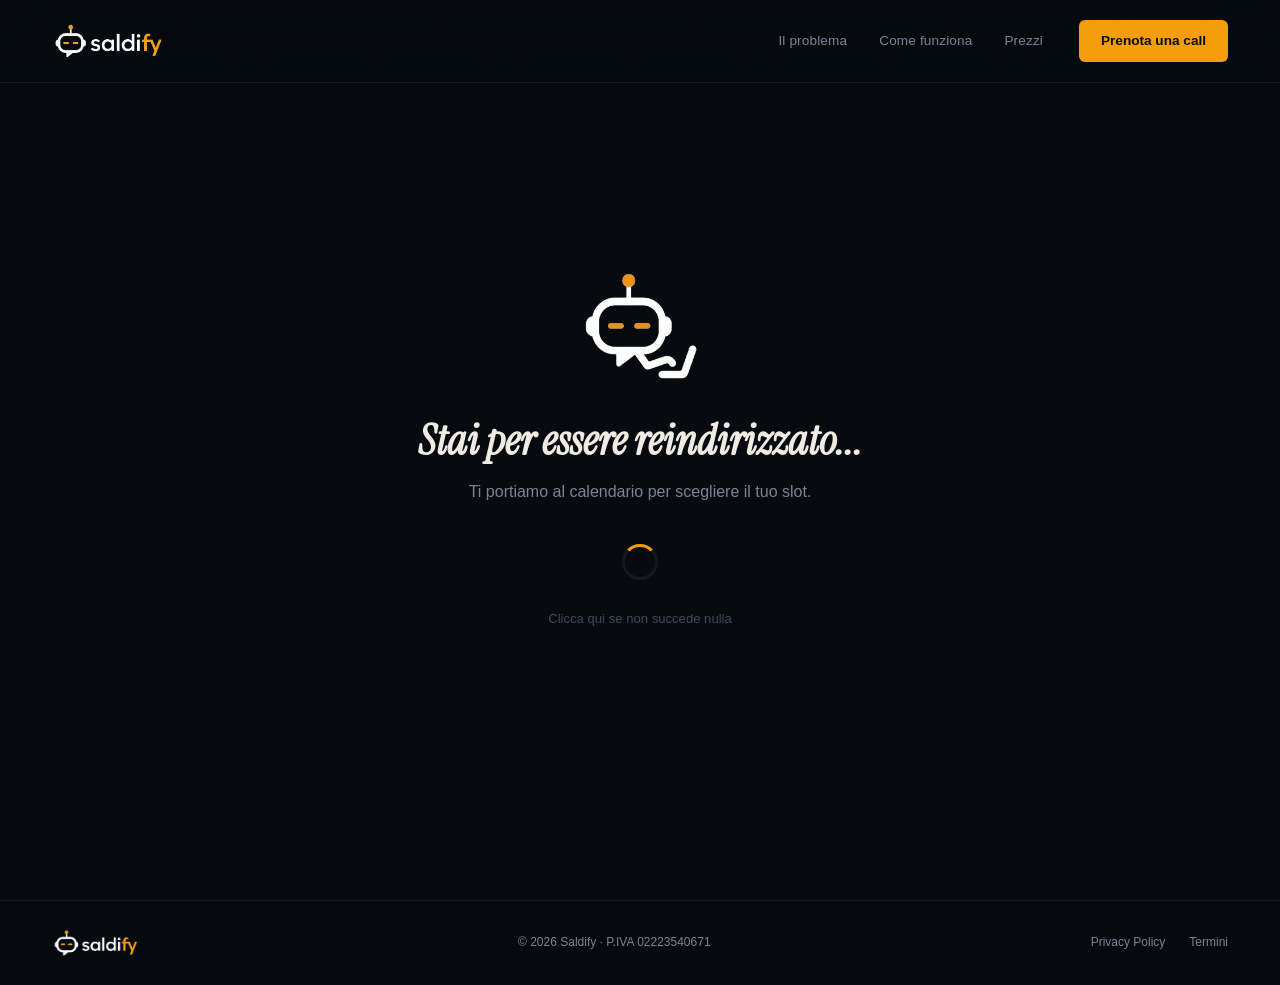
==== prenota.html @ 60c10783 "Add prenota.html redirect page and update all CTA links to /prenota" ====
<!DOCTYPE html>
<html lang="it">
<head>
  <meta charset="UTF-8">
  <!-- Google Tag Manager -->
  <script>(function(w,d,s,l,i){w[l]=w[l]||[];w[l].push({'gtm.start': new Date().getTime(),event:'gtm.js'});var f=d.getElementsByTagName(s)[0], j=d.createElement(s),dl=l!='dataLayer'?'&l='+l:'';j.async=true;j.src= 'https://www.googletagmanager.com/gtm.js?id='+i+dl;f.parentNode.insertBefore(j,f); })(window,document,'script','dataLayer','GTM-MG8FZCW9');</script>
  <!-- End Google Tag Manager -->
  <meta name="viewport" content="width=device-width, initial-scale=1.0">
  <title>Prenota — Saldify</title>

  <!-- Favicon -->
  <link rel="icon" type="image/jpeg" href="/favicon.jpeg">

  <!-- Google Fonts: Instrument Serif -->
  <link rel="preconnect" href="https://fonts.googleapis.com">
  <link rel="preconnect" href="https://fonts.gstatic.com" crossorigin>
  <link href="https://fonts.googleapis.com/css2?family=Instrument+Serif:ital@0;1&display=swap" rel="stylesheet">

  <!-- Fontshare: Cabinet Grotesk -->
  <link href="https://api.fontshare.com/v2/css?f[]=cabinet-grotesk@400,500,700,800&display=swap" rel="stylesheet">

  <link rel="stylesheet" href="style.css">

  <style>
    .redirect-page {
      min-height: 100vh;
      display: flex;
      flex-direction: column;
      align-items: center;
      justify-content: center;
      text-align: center;
      padding: 40px 20px;
    }

    .redirect-robot {
      width: 120px;
      animation: float 3s ease-in-out infinite;
      margin-bottom: 36px;
    }

    @keyframes float {
      0%, 100% { transform: translateY(0); }
      50% { transform: translateY(-12px); }
    }

    .redirect-title {
      font-family: var(--font-serif);
      font-size: clamp(1.8rem, 4vw, 2.6rem);
      color: var(--text);
      margin-bottom: 14px;
      font-style: italic;
    }

    .redirect-sub {
      font-family: var(--font-sans);
      font-size: 1rem;
      color: var(--muted);
      margin-bottom: 40px;
    }

    .redirect-spinner {
      width: 36px;
      height: 36px;
      border: 3px solid var(--border);
      border-top-color: var(--amber);
      border-radius: 50%;
      animation: spin 0.8s linear infinite;
      margin-bottom: 28px;
    }

    @keyframes spin {
      to { transform: rotate(360deg); }
    }

    .redirect-fallback {
      font-family: var(--font-sans);
      font-size: 0.82rem;
      color: var(--subtle);
      transition: color 0.2s ease;
    }

    .redirect-fallback:hover {
      color: var(--amber);
    }
  </style>
</head>
<body>
  <!-- Google Tag Manager (noscript) -->
  <noscript><iframe src="https://www.googletagmanager.com/ns.html?id=GTM-MG8FZCW9" height="0" width="0" style="display:none;visibility:hidden"></iframe></noscript>
  <!-- End Google Tag Manager (noscript) -->

  <!-- ======== NAVBAR ======== -->
  <nav class="navbar" id="navbar">
    <a href="/" class="nav-logo"><img src="logo.png" alt="Saldify" height="36" width="auto"></a>
    <div class="nav-right">
      <div class="nav-links">
        <a href="/#problema">Il problema</a>
        <a href="/#come-funziona">Come funziona</a>
        <a href="/#prezzi">Prezzi</a>
      </div>
      <a href="/prenota" class="abtn">Prenota una call</a>
    </div>
  </nav>

  <!-- ======== REDIRECT CONTENT ======== -->
  <div class="redirect-page">
    <img src="robot-working.png" alt="Saldify Robot" class="redirect-robot">
    <h1 class="redirect-title">Stai per essere reindirizzato...</h1>
    <p class="redirect-sub">Ti portiamo al calendario per scegliere il tuo slot.</p>
    <div class="redirect-spinner"></div>
    <a href="https://calendar.app.google/Rqw3FUAp31Med1ZE8" class="redirect-fallback">Clicca qui se non succede nulla</a>
  </div>

  <!-- ======== FOOTER ======== -->
  <footer class="footer">
    <a href="/" class="footer-logo"><img src="logo.png" alt="Saldify" height="28" width="auto"></a>
    <span class="footer-copy">© 2026 Saldify · P.IVA 02223540671</span>
    <div class="footer-links">
      <a href="#">Privacy Policy</a>
      <a href="#">Termini</a>
    </div>
  </footer>

  <script>
    setTimeout(function() {
      window.location.href = 'https://calendar.app.google/Rqw3FUAp31Med1ZE8';
    }, 1500);
  </script>

</body>
</html>
---- style.css ----
/* ============================================
   DESIGN SYSTEM — Saldify
   ============================================ */

:root {
  /* Backgrounds */
  --bg:        #060A0F;
  --s1:        #0D1117;
  --s2:        #131B26;
  --s3:        #1A2333;

  /* Accent — Amber */
  --amber:     #F59E0B;
  --amber-2:   #D97706;
  --amber-dim: rgba(245, 158, 11, 0.12);
  --amber-xs:  rgba(245, 158, 11, 0.06);

  /* Typography */
  --text:      #F0EBE3;
  --muted:     #7A8494;
  --subtle:    #3D4A5C;

  /* Borders */
  --border:    rgba(255, 255, 255, 0.06);
  --border-a:  rgba(245, 158, 11, 0.2);

  /* Font Families */
  --font-serif:    'Instrument Serif', serif;
  --font-sans:     'Cabinet Grotesk', sans-serif;
}

/* ============================================
   CSS RESET
   ============================================ */

*, *::before, *::after {
  margin: 0;
  padding: 0;
  box-sizing: border-box;
}

html {
  scroll-behavior: smooth;
  -webkit-text-size-adjust: 100%;
  -moz-text-size-adjust: 100%;
  text-size-adjust: 100%;
}

body {
  min-height: 100vh;
  line-height: 1.6;
  -webkit-font-smoothing: antialiased;
  -moz-osx-font-smoothing: grayscale;
  text-rendering: optimizeLegibility;
  font-family: var(--font-sans);
  font-weight: 400;
  color: var(--text);
  background-color: var(--bg);
  overflow-x: hidden;
  position: relative;
}

img, picture, video, canvas, svg {
  display: block;
  max-width: 100%;
}

input, button, textarea, select {
  font: inherit;
  color: inherit;
}

a {
  color: inherit;
  text-decoration: none;
}

ul, ol {
  list-style: none;
}

h1, h2, h3, h4, h5, h6 {
  overflow-wrap: break-word;
  line-height: 1.1;
}

p {
  overflow-wrap: break-word;
}

table {
  border-collapse: collapse;
  border-spacing: 0;
}

/* ============================================
   GRAIN OVERLAY
   ============================================ */

body::before {
  content: '';
  position: fixed;
  inset: 0;
  z-index: 9999;
  pointer-events: none;
  opacity: 0.018;
  background-image: url("data:image/svg+xml,%3Csvg viewBox='0 0 256 256' xmlns='http://www.w3.org/2000/svg'%3E%3Cfilter id='noise'%3E%3CfeTurbulence type='fractalNoise' baseFrequency='0.85' numOctaves='4' stitchTiles='stitch'/%3E%3C/filter%3E%3Crect width='100%25' height='100%25' filter='url(%23noise)'/%3E%3C/svg%3E");
  background-repeat: repeat;
  background-size: 256px 256px;
}

/* ============================================
   NAVBAR
   ============================================ */

.navbar {
  position: fixed;
  top: 0;
  left: 0;
  right: 0;
  z-index: 1000;
  display: flex;
  align-items: center;
  justify-content: space-between;
  padding: 20px 52px;
  background: rgba(6, 10, 15, 0.7);
  -webkit-backdrop-filter: blur(24px);
  backdrop-filter: blur(24px);
  border-bottom: 1px solid var(--border);
}

.nav-logo {
  font-family: var(--font-serif);
  font-size: 1.6rem;
  font-weight: 400;
  color: var(--text);
  line-height: 1;
  cursor: pointer;
}

.nav-logo .ify {
  font-style: italic;
  color: var(--amber);
}

.nav-right {
  display: flex;
  align-items: center;
  gap: 36px;
}

.nav-links {
  display: flex;
  align-items: center;
  gap: 32px;
}

.nav-links a {
  font-family: var(--font-sans);
  font-size: 0.85rem;
  font-weight: 500;
  color: var(--muted);
  transition: color 0.25s ease;
  letter-spacing: 0.01em;
}

.nav-links a:hover {
  color: var(--text);
}

/* ============================================
   BUTTONS — .abtn (Amber) & .gbtn (Ghost)
   ============================================ */

.abtn,
.gbtn {
  display: inline-flex;
  align-items: center;
  justify-content: center;
  gap: 8px;
  font-family: var(--font-sans);
  font-size: 0.85rem;
  font-weight: 800;
  padding: 10px 22px;
  border-radius: 6px;
  border: none;
  cursor: pointer;
  transition: all 0.25s ease;
  white-space: nowrap;
  position: relative;
  overflow: hidden;
}

/* — Amber button — */
.abtn {
  background: var(--amber);
  color: #060A0F;
}

.abtn::after {
  content: '';
  position: absolute;
  top: 0;
  left: -100%;
  width: 100%;
  height: 100%;
  background: linear-gradient(
    90deg,
    transparent 0%,
    rgba(255, 255, 255, 0.25) 50%,
    transparent 100%
  );
  animation: shimmer 2.8s ease-in-out infinite;
}

@keyframes shimmer {
  0%   { left: -100%; }
  100% { left: 100%; }
}

.abtn:hover {
  box-shadow: 0 0 20px rgba(245, 158, 11, 0.35), 0 0 60px rgba(245, 158, 11, 0.12);
  transform: translateY(-1px);
}

.abtn:active {
  transform: translateY(0);
}

/* — Ghost button — */
.gbtn {
  background: transparent;
  color: var(--muted);
  border: 1px solid var(--border);
  font-weight: 500;
}

.gbtn:hover {
  border-color: var(--subtle);
  color: var(--text);
}

.gbtn:active {
  transform: translateY(0);
}

/* — Large variant (hero size) — */
.abtn.lg,
.gbtn.lg {
  font-size: 0.95rem;
  padding: 14px 32px;
  border-radius: 8px;
}

/* ============================================
   HERO SECTION
   ============================================ */

.hero {
  position: relative;
  min-height: 100vh;
  display: flex;
  flex-direction: column;
  align-items: center;
  justify-content: center;
  padding: 130px 52px 90px;
  text-align: center;
  overflow: hidden;
}

/* — Ambient orbs — */
.hero-orb {
  position: absolute;
  border-radius: 50%;
  filter: blur(100px);
  pointer-events: none;
  z-index: 0;
}

.hero-orb--1 {
  width: 600px;
  height: 600px;
  top: -15%;
  left: -10%;
  background: radial-gradient(circle, rgba(245, 158, 11, 0.10) 0%, transparent 70%);
  animation: drift1 12s ease-in-out infinite;
}

.hero-orb--2 {
  width: 500px;
  height: 500px;
  bottom: -10%;
  right: -8%;
  background: radial-gradient(circle, rgba(245, 158, 11, 0.07) 0%, transparent 70%);
  animation: drift2 12s ease-in-out infinite;
}

@keyframes drift1 {
  0%, 100% { transform: translate(0, 0); }
  50%      { transform: translate(40px, 30px); }
}

@keyframes drift2 {
  0%, 100% { transform: translate(0, 0); }
  50%      { transform: translate(-35px, -25px); }
}

/* — Grid background — */
.hero-grid {
  position: absolute;
  inset: 0;
  z-index: 0;
  pointer-events: none;
  background-image:
    linear-gradient(rgba(245, 158, 11, 0.04) 1px, transparent 1px),
    linear-gradient(90deg, rgba(245, 158, 11, 0.04) 1px, transparent 1px);
  background-size: 72px 72px;
  -webkit-mask-image: radial-gradient(ellipse 60% 50% at 50% 40%, black 20%, transparent 100%);
  mask-image: radial-gradient(ellipse 60% 50% at 50% 40%, black 20%, transparent 100%);
}

/* — Particles container — */
.hero-particles {
  position: absolute;
  inset: 0;
  z-index: 0;
  pointer-events: none;
  overflow: hidden;
}

.hero-particle {
  position: absolute;
  width: 3px;
  height: 3px;
  border-radius: 50%;
  background: var(--amber);
  opacity: 0;
  animation: twinkle var(--dur) ease-in-out var(--delay) infinite;
}

@keyframes twinkle {
  0%, 100% { opacity: 0; }
  50%      { opacity: 0.35; }
}

/* — Hero content — */
.hero-content {
  position: relative;
  z-index: 1;
  display: flex;
  flex-direction: column;
  align-items: center;
  gap: 0;
}

/* Badge */
.hero-badge {
  display: inline-flex;
  align-items: center;
  gap: 10px;
  padding: 8px 20px 8px 14px;
  border-radius: 100px;
  border: 1px solid var(--border-a);
  background: var(--amber-xs);
  font-size: 0.78rem;
  font-weight: 500;
  color: var(--amber);
  letter-spacing: 0.02em;
  margin-bottom: 36px;
  animation: fadeUp 0.7s ease both;
  animation-delay: 0s;
}

.hero-badge-dot {
  width: 7px;
  height: 7px;
  border-radius: 50%;
  background: var(--amber);
  animation: pulse 2s ease-in-out infinite;
  flex-shrink: 0;
}

@keyframes pulse {
  0%, 100% { opacity: 1; box-shadow: 0 0 0 0 rgba(245, 158, 11, 0.4); }
  50%      { opacity: 0.6; box-shadow: 0 0 0 6px rgba(245, 158, 11, 0); }
}

/* H1 */
.hero h1 {
  font-family: var(--font-serif);
  font-size: clamp(3rem, 6.5vw, 5.8rem);
  font-weight: 400;
  line-height: 1.05;
  color: var(--text);
  margin-bottom: 28px;
  animation: fadeUp 0.7s ease both;
  animation-delay: 0.1s;
}

.hero h1 .accent {
  font-style: italic;
  color: var(--amber);
}

/* Subtitle */
.hero-sub {
  font-size: clamp(1rem, 1.8vw, 1.2rem);
  color: var(--muted);
  max-width: 540px;
  line-height: 1.7;
  margin-bottom: 44px;
  animation: fadeUp 0.7s ease both;
  animation-delay: 0.2s;
}

/* CTA group */
.hero-cta {
  display: flex;
  align-items: center;
  gap: 16px;
  margin-bottom: 28px;
  animation: fadeUp 0.7s ease both;
  animation-delay: 0.3s;
}

/* Micro-copy */
.hero-micro {
  font-size: 0.78rem;
  color: var(--subtle);
  letter-spacing: 0.02em;
  animation: fadeUp 0.7s ease both;
  animation-delay: 0.4s;
}

.hero-micro .amber {
  color: var(--amber);
}

/* — fadeUp keyframe — */
@keyframes fadeUp {
  from {
    opacity: 0;
    transform: translateY(18px);
  }
  to {
    opacity: 1;
    transform: translateY(0);
  }
}

/* ============================================
   SCROLL REVEAL (.rv)
   ============================================ */

.rv {
  opacity: 0;
  transform: translateY(22px);
  transition: opacity 0.65s ease, transform 0.65s ease;
}

.rv.in {
  opacity: 1;
  transform: translateY(0);
}

/* ============================================
   PROOF BAR
   ============================================ */

.proof-bar {
  position: relative;
  z-index: 1;
  display: flex;
  align-items: center;
  justify-content: center;
  gap: 0;
  padding: 48px 52px 56px;
  border-top: 1px solid var(--border);
  max-width: 1120px;
  margin: 0 auto;
  animation: fadeUp 0.7s ease both;
  animation-delay: 0.4s;
}

.proof-stat {
  flex: 1;
  display: flex;
  flex-direction: column;
  align-items: center;
  text-align: center;
  padding: 0 24px;
  border-right: 1px solid var(--border);
}

.proof-stat:last-child {
  border-right: none;
}

.proof-stat .num {
  font-family: var(--font-serif);
  font-style: italic;
  font-size: 2rem;
  color: var(--amber);
  line-height: 1.2;
  margin-bottom: 6px;
}

.proof-stat .label {
  font-family: var(--font-sans);
  font-size: 0.73rem;
  color: var(--muted);
  letter-spacing: 0.01em;
  line-height: 1.5;
}

/* ============================================
   PROBLEM SECTION
   ============================================ */

.section {
  padding: 104px 52px;
}

.section-inner {
  max-width: 1120px;
  margin: 0 auto;
}

.section-tag {
  font-family: var(--font-sans);
  font-size: 0.73rem;
  font-weight: 700;
  text-transform: uppercase;
  letter-spacing: 3px;
  color: var(--amber);
  margin-bottom: 20px;
}

.section-h2 {
  font-family: var(--font-serif);
  font-size: clamp(2rem, 4vw, 3.2rem);
  font-weight: 400;
  color: var(--text);
  line-height: 1.12;
  margin-bottom: 48px;
  max-width: 680px;
}

.section-h2 .accent {
  font-style: italic;
  color: var(--amber);
}

/* Callout box */
.callout {
  display: flex;
  align-items: center;
  gap: 32px;
  background: var(--s2);
  border: 1px solid var(--border-a);
  border-radius: 14px;
  padding: 28px 32px;
  margin-bottom: 48px;
}

.callout-num {
  font-family: var(--font-serif);
  font-size: 4rem;
  font-style: italic;
  color: var(--amber);
  line-height: 1;
  flex-shrink: 0;
}

.callout-num sup {
  font-size: 1.6rem;
  vertical-align: super;
  font-style: normal;
  opacity: 0.8;
}

.callout-text {
  font-size: 0.95rem;
  color: var(--muted);
  line-height: 1.7;
}

.callout-text strong {
  color: var(--text);
  font-weight: 700;
}

/* Problem cards grid */
.problem-grid {
  display: grid;
  grid-template-columns: repeat(2, 1fr);
  gap: 20px;
}

.problem-card {
  background: var(--s1);
  border: 1px solid var(--border);
  border-radius: 14px;
  padding: 28px 28px 24px;
  transition: all 0.3s ease;
}

.problem-card:hover {
  border-color: var(--border-a);
  transform: translateY(-2px);
}

.problem-card .emoji {
  font-size: 1.6rem;
  margin-bottom: 14px;
}

.problem-card .card-title {
  font-family: var(--font-sans);
  font-size: 1rem;
  font-weight: 700;
  color: var(--text);
  margin-bottom: 8px;
}

.problem-card .card-text {
  font-size: 0.85rem;
  color: var(--muted);
  line-height: 1.65;
}

/* ============================================
   COME FUNZIONA — Bento Grid
   ============================================ */

.bento-grid {
  display: grid;
  grid-template-columns: 1fr 1fr;
  gap: 12px;
}

.bento-card {
  background: var(--s1);
  border: 1px solid var(--border);
  border-radius: 16px;
  padding: 30px;
  transition: all 0.3s ease;
}

.bento-card:hover {
  border-color: var(--border-a);
}

.bento-card.wide {
  grid-column: span 2;
}

.bento-card .emoji {
  font-size: 1.6rem;
  margin-bottom: 16px;
}

.bento-card .card-title {
  font-family: var(--font-sans);
  font-size: 1rem;
  font-weight: 700;
  color: var(--text);
  margin-bottom: 10px;
}

.bento-card .card-text {
  font-size: 0.88rem;
  color: var(--muted);
  line-height: 1.7;
}

/* Zero-login badge */
.zero-login-badge {
  display: inline-flex;
  align-items: center;
  gap: 8px;
  margin-top: 18px;
  padding: 8px 18px;
  border-radius: 100px;
  border: 1px solid var(--border-a);
  background: var(--amber-xs);
  font-size: 0.75rem;
  font-weight: 500;
  color: var(--amber);
  letter-spacing: 0.02em;
}

/* Privacy badge (GDPR) */
.privacy-badge {
  display: inline-flex;
  align-items: center;
  gap: 6px;
  margin-top: 16px;
  padding: 6px 12px;
  border-radius: 6px;
  background: rgba(16, 185, 129, 0.08);
  border: 1px solid rgba(16, 185, 129, 0.2);
  color: #10B981;
  font-size: 0.72rem;
  font-weight: 500;
  letter-spacing: 0.01em;
}

.privacy-badge svg {
  flex-shrink: 0;
}

/* Dunning steps */
.dunning-steps {
  display: grid;
  grid-template-columns: repeat(4, 1fr);
  gap: 20px;
  margin-top: 20px;
}

.dunning-step {
  display: flex;
  flex-direction: column;
  gap: 8px;
}

.dunning-dot {
  width: 10px;
  height: 10px;
  border-radius: 50%;
  flex-shrink: 0;
}

.dunning-dot.green  { background: #10B981; box-shadow: 0 0 8px rgba(16, 185, 129, 0.3); }
.dunning-dot.yellow { background: #F59E0B; box-shadow: 0 0 8px rgba(245, 158, 11, 0.3); }
.dunning-dot.orange { background: #F97316; box-shadow: 0 0 8px rgba(249, 115, 22, 0.3); }
.dunning-dot.red    { background: #EF4444; box-shadow: 0 0 8px rgba(239, 68, 68, 0.3); }

.dunning-step .step-title {
  font-family: var(--font-sans);
  font-size: 0.88rem;
  font-weight: 700;
  color: var(--text);
  line-height: 1.3;
}

.dunning-step .step-text {
  font-size: 0.8rem;
  color: var(--muted);
  line-height: 1.6;
}

/* Dunning list — vertical layout */
.dunning-list {
  display: flex;
  flex-direction: column;
  gap: 0;
  margin-top: 20px;
}

.dunning-row {
  display: flex;
  align-items: flex-start;
  gap: 16px;
  padding: 20px 0;
  border-bottom: 1px solid var(--border);
}

.dunning-row:last-child {
  border-bottom: none;
  padding-bottom: 0;
}

.dunning-row:first-child {
  padding-top: 0;
}

.dunning-row .dunning-dot {
  margin-top: 5px;
}

.dunning-row-content {
  flex: 1;
}

.dunning-row-content .step-title {
  font-family: var(--font-sans);
  font-size: 0.88rem;
  font-weight: 700;
  color: var(--text);
  line-height: 1.3;
  margin-bottom: 4px;
}

.dunning-row-content .step-text {
  font-size: 0.82rem;
  color: var(--muted);
  line-height: 1.6;
}

/* ============================================
   EMAIL MOCKUP SECTION
   ============================================ */

.mockup-section {
  padding: 80px 52px;
}

.mockup-inner {
  max-width: 1120px;
  margin: 0 auto;
}

.email-box {
  background: var(--s2);
  border: 1px solid var(--border);
  border-radius: 18px;
  overflow: hidden;
  box-shadow:
    0 48px 96px rgba(0, 0, 0, 0.6),
    0 0 0 1px rgba(245, 158, 11, 0.08);
  margin-top: 48px;
}

/* Chrome bar */
.email-chrome {
  display: flex;
  align-items: center;
  gap: 8px;
  padding: 14px 20px;
  background: var(--s3);
  border-bottom: 1px solid var(--border);
}

.chrome-dot {
  width: 12px;
  height: 12px;
  border-radius: 50%;
}

.chrome-dot.red    { background: #FF5F57; }
.chrome-dot.yellow { background: #FEBC2E; }
.chrome-dot.green  { background: #28C840; }

.chrome-label {
  margin-left: 12px;
  font-size: 0.73rem;
  color: var(--subtle);
  letter-spacing: 0.02em;
}

/* Email body */
.email-body {
  padding: 32px 36px 28px;
}

.email-meta {
  margin-bottom: 24px;
}

.email-meta p {
  font-size: 0.78rem;
  color: var(--muted);
  line-height: 1.8;
}

.email-meta span {
  color: var(--subtle);
  font-weight: 500;
}

.email-meta .subject {
  color: var(--text);
  font-weight: 700;
}

/* Email content */
.email-content {
  border-left: 2px solid var(--amber);
  padding-left: 16px;
  margin-bottom: 28px;
}

.email-content p {
  font-size: 0.88rem;
  color: var(--muted);
  line-height: 1.8;
  margin-bottom: 14px;
}

.email-content p:last-child {
  margin-bottom: 0;
}

.email-content strong {
  color: var(--text);
  font-weight: 700;
}

.email-content .greeting {
  color: var(--text);
}

/* AI Chip */
.ai-chip {
  display: inline-flex;
  align-items: center;
  gap: 8px;
  padding: 8px 18px;
  border-radius: 100px;
  border: 1px solid var(--border-a);
  background: var(--amber-xs);
  font-size: 0.68rem;
  font-weight: 700;
  color: var(--amber);
  letter-spacing: 0.08em;
  text-transform: uppercase;
}

/* ============================================
   PRICING SECTION
   ============================================ */

.pricing-section {
  background: var(--s1);
  padding: 104px 52px;
}

.pricing-inner {
  max-width: 1100px;
  margin: 0 auto;
}

/* Comparison table */
.compare-table {
  width: 100%;
  border-radius: 12px;
  overflow: hidden;
  border: 1px solid var(--border);
  margin-bottom: 56px;
  border-collapse: separate;
  border-spacing: 0;
}

.compare-table thead th {
  background: var(--s2);
  padding: 18px 20px;
  font-family: var(--font-sans);
  font-size: 0.82rem;
  font-weight: 700;
  color: var(--muted);
  text-align: left;
  border-bottom: 1px solid var(--border);
}

.compare-table thead th:first-child {
  color: var(--subtle);
  font-weight: 500;
}

.compare-table thead th.amber-col {
  color: var(--amber);
}

.compare-table tbody td {
  padding: 14px 20px;
  font-size: 0.82rem;
  color: var(--muted);
  border-bottom: 1px solid var(--border);
  vertical-align: middle;
}

.compare-table tbody tr:last-child td {
  border-bottom: none;
}

.compare-table tbody td:first-child {
  font-weight: 500;
  color: var(--text);
}

.compare-table .neg {
  color: #EF4444;
}

.compare-table .pos {
  color: var(--amber);
  font-weight: 700;
}

/* Billing toggle */
.billing-toggle {
  display: flex;
  align-items: center;
  justify-content: center;
  gap: 14px;
  margin-bottom: 36px;
}

.billing-label {
  font-family: var(--font-sans);
  font-size: 0.88rem;
  font-weight: 500;
  color: var(--subtle);
  transition: color 0.25s ease;
  cursor: pointer;
}

.billing-label.active {
  color: var(--text);
  font-weight: 700;
}

.toggle-switch {
  position: relative;
  display: inline-block;
  width: 44px;
  height: 24px;
  cursor: pointer;
}

.toggle-switch input {
  opacity: 0;
  width: 0;
  height: 0;
}

.toggle-slider {
  position: absolute;
  top: 0; left: 0; right: 0; bottom: 0;
  background: var(--s3);
  border: 1px solid var(--border);
  border-radius: 24px;
  transition: all 0.3s ease;
}

.toggle-slider::before {
  content: '';
  position: absolute;
  height: 18px;
  width: 18px;
  left: 2px;
  bottom: 2px;
  background: var(--muted);
  border-radius: 50%;
  transition: all 0.3s ease;
}

.toggle-switch input:checked + .toggle-slider {
  background: var(--amber);
  border-color: var(--amber);
}

.toggle-switch input:checked + .toggle-slider::before {
  transform: translateX(20px);
  background: #060A0F;
}

.billing-save {
  font-family: var(--font-sans);
  font-size: 0.72rem;
  font-weight: 800;
  color: #060A0F;
  background: var(--amber);
  padding: 3px 8px;
  border-radius: 100px;
  letter-spacing: 0.02em;
}

.price-value {
  transition: all 0.25s ease;
}

/* Pricing cards grid */
.pricing-grid {
  display: grid;
  grid-template-columns: 1fr 1.06fr 1fr;
  gap: 12px;
  margin-bottom: 40px;
}

.price-card {
  background: var(--s2);
  border: 1px solid var(--border);
  border-radius: 14px;
  padding: 32px 28px 28px;
  display: flex;
  flex-direction: column;
  position: relative;
}

/* Featured card — border beam */
@property --a {
  syntax: '<angle>';
  initial-value: 0deg;
  inherits: false;
}

.price-card.feat {
  border-radius: 18px;
  border: none;
  padding: 0;
  background: none;
  overflow: visible;
}

.price-card.feat .card-glow {
  position: absolute;
  inset: -1px;
  border-radius: 18px;
  background: conic-gradient(from var(--a), transparent 0%, var(--amber) 10%, transparent 20%);
  animation: beam-spin 4s linear infinite;
  z-index: 0;
}

@keyframes beam-spin {
  to { --a: 360deg; }
}

.price-card.feat .card-inner {
  position: relative;
  z-index: 1;
  background: var(--s2);
  border-radius: 17px;
  padding: 32px 28px 28px;
  display: flex;
  flex-direction: column;
  height: 100%;
}

/* Badge "più scelto" */
.price-badge {
  position: absolute;
  top: -12px;
  left: 50%;
  transform: translateX(-50%);
  z-index: 2;
  background: var(--amber);
  color: #060A0F;
  font-family: var(--font-sans);
  font-size: 0.65rem;
  font-weight: 800;
  letter-spacing: 0.1em;
  text-transform: uppercase;
  padding: 5px 16px;
  border-radius: 100px;
  white-space: nowrap;
}

.price-card .plan-name {
  font-family: var(--font-sans);
  font-size: 0.78rem;
  font-weight: 700;
  text-transform: uppercase;
  letter-spacing: 0.08em;
  color: var(--muted);
  margin-bottom: 12px;
}

.price-card .plan-price {
  font-family: var(--font-serif);
  font-size: 2.8rem;
  font-style: italic;
  color: var(--text);
  line-height: 1;
  margin-bottom: 4px;
}

.price-card .plan-price span {
  font-family: var(--font-sans);
  font-size: 0.85rem;
  font-style: normal;
  color: var(--muted);
  font-weight: 400;
}

.price-card .plan-price .price-value {
  font-family: var(--font-serif);
  font-size: 2.8rem;
  font-style: italic;
  color: var(--text);
  font-weight: 400;
}

.price-card .plan-setup {
  font-size: 0.73rem;
  color: var(--subtle);
  margin-bottom: 24px;
}

/* Features list */
.price-features {
  flex: 1;
  display: flex;
  flex-direction: column;
  gap: 10px;
  margin-bottom: 24px;
}

.price-features li {
  display: flex;
  align-items: flex-start;
  gap: 10px;
  font-size: 0.82rem;
  color: var(--muted);
  line-height: 1.5;
}

.price-features .check {
  color: var(--amber);
  font-weight: 700;
  flex-shrink: 0;
  width: 16px;
}

.price-features .cross {
  color: var(--subtle);
  font-weight: 700;
  flex-shrink: 0;
  width: 16px;
}

.price-card .plan-cta {
  margin-top: auto;
}

/* Guarantee box */
.guarantee-box {
  display: flex;
  align-items: center;
  gap: 16px;
  padding: 20px 28px;
  border: 1px solid var(--border-a);
  border-radius: 12px;
  background: var(--amber-xs);
  margin-bottom: 20px;
}

.guarantee-box .guarantee-icon {
  font-size: 1.6rem;
  flex-shrink: 0;
}

.guarantee-box .guarantee-text {
  font-size: 0.85rem;
  color: var(--muted);
  line-height: 1.6;
}

.guarantee-box .guarantee-text strong {
  color: var(--amber);
  font-weight: 700;
}

/* Urgency note */
.urgency-note {
  text-align: center;
  font-size: 0.85rem;
  color: var(--amber);
  font-weight: 500;
  letter-spacing: 0.01em;
}

/* Promo badge (Pro card) */
.promo-badge {
  display: block;
  width: fit-content;
  margin: 12px auto 0 auto;
  text-align: center;
  padding: 10px 20px;
  border-radius: 6px;
  background: rgba(245, 158, 11, 0.15);
  border: 1px solid var(--border-a);
  color: var(--amber);
  font-size: 0.82rem;
  font-weight: 700;
  letter-spacing: 0.01em;
  line-height: 1.3;
}

/* Pricing urgency banner */
.pricing-urgency {
  display: flex;
  align-items: center;
  justify-content: center;
  gap: 12px;
  text-align: center;
  margin-top: 32px;
  margin-bottom: 40px;
  padding: 16px 28px;
  border-radius: 12px;
  background: rgba(245, 158, 11, 0.12);
  border: 1px solid var(--border-a);
}

.pricing-urgency .urgency-icon {
  font-size: 1.3rem;
  flex-shrink: 0;
}

.pricing-urgency p {
  font-size: 0.9rem;
  color: var(--amber);
  line-height: 1.5;
  font-weight: 500;
}

.pricing-urgency p strong {
  color: var(--amber);
  font-weight: 800;
  font-size: 0.95rem;
}

/* ============================================
   FOUNDER SECTION
   ============================================ */

.founder-section {
  padding: 104px 52px;
}

.founder-inner {
  max-width: 780px;
  margin: 0 auto;
}

.founder-card {
  display: flex;
  align-items: flex-start;
  gap: 32px;
  background: var(--s1);
  border: 1px solid var(--border);
  border-radius: 18px;
  padding: 38px;
  margin-top: 40px;
}

.founder-avatar {
  width: 66px;
  height: 66px;
  min-width: 66px;
  border-radius: 50%;
  background: linear-gradient(135deg, var(--amber), var(--amber-2));
  display: flex;
  align-items: center;
  justify-content: center;
  font-family: var(--font-serif);
  font-style: italic;
  font-size: 1.4rem;
  color: #060A0F;
  font-weight: 400;
}

.founder-avatar.photo {
  object-fit: cover;
  padding: 0;
  border: none;
  cursor: pointer;
  transition: transform 0.3s ease, box-shadow 0.3s ease;
}

.founder-avatar.photo:hover {
  transform: scale(1.05);
  box-shadow: 0 0 15px rgba(245, 158, 11, 0.4);
}

.founder-info {
  display: flex;
  flex-direction: column;
  gap: 8px;
}

.founder-name {
  font-family: var(--font-serif);
  font-size: 1.2rem;
  color: var(--text);
  line-height: 1.2;
}

.founder-role {
  font-family: var(--font-sans);
  font-size: 0.75rem;
  font-weight: 700;
  text-transform: uppercase;
  letter-spacing: 0.08em;
  color: var(--amber);
}

.founder-quote {
  font-style: italic;
  font-size: 0.88rem;
  color: var(--muted);
  line-height: 1.75;
  margin-top: 4px;
}

/* ============================================
   FINAL CTA SECTION
   ============================================ */

.cta-section {
  position: relative;
  padding: 120px 52px;
  text-align: center;
  overflow: hidden;
}

.cta-orb {
  position: absolute;
  width: 600px;
  height: 600px;
  top: 50%;
  left: 50%;
  transform: translate(-50%, -50%);
  border-radius: 50%;
  background: radial-gradient(circle, rgba(245, 158, 11, 0.08) 0%, transparent 70%);
  filter: blur(80px);
  pointer-events: none;
  z-index: 0;
}

.cta-content {
  position: relative;
  z-index: 1;
  max-width: 680px;
  margin: 0 auto;
}

.cta-section h2 {
  font-family: var(--font-serif);
  font-size: clamp(2.4rem, 5vw, 4rem);
  font-weight: 400;
  color: var(--text);
  line-height: 1.1;
  margin-bottom: 24px;
}

.cta-section h2 .accent {
  font-style: italic;
  color: var(--amber);
}

.cta-sub {
  font-size: clamp(0.95rem, 1.5vw, 1.1rem);
  color: var(--muted);
  line-height: 1.7;
  margin-bottom: 40px;
  max-width: 520px;
  margin-left: auto;
  margin-right: auto;
}

.cta-btn-wrap {
  margin-bottom: 20px;
}

.cta-micro {
  font-size: 0.75rem;
  color: var(--subtle);
  letter-spacing: 0.02em;
}

.cta-micro .amber {
  color: var(--amber);
}

/* ============================================
   LINE ACCENT DIVIDER
   ============================================ */

.line-accent {
  height: 1px;
  border: none;
  background: linear-gradient(90deg, transparent 0%, var(--amber) 50%, transparent 100%);
  opacity: 0.18;
  max-width: 1120px;
  margin: 0 auto;
}

/* ============================================
   FOOTER
   ============================================ */

.footer {
  display: flex;
  align-items: center;
  justify-content: space-between;
  padding: 28px 52px;
  border-top: 1px solid var(--border);
}

.footer-logo {
  font-family: var(--font-serif);
  font-size: 1.1rem;
  color: var(--text);
  line-height: 1;
}

.footer-logo .ify {
  font-style: italic;
  color: var(--amber);
}

.footer-copy {
  font-size: 0.75rem;
  color: var(--muted);
}

.footer-links {
  display: flex;
  gap: 24px;
}

.footer-links a {
  font-size: 0.75rem;
  color: var(--muted);
  transition: color 0.25s ease;
}

.footer-links a:hover {
  color: var(--text);
}

/* ============================================
   RESPONSIVE — Mobile ≤ 768px
   ============================================ */

@media (max-width: 768px) {

  /* Navbar */
  .navbar {
    padding: 14px 20px;
    background: rgba(6, 10, 15, 0.98);
    -webkit-backdrop-filter: none;
    backdrop-filter: none;
  }

  .nav-links {
    display: none;
  }

  .nav-right {
    gap: 0;
  }

  /* Hero */
  .hero {
    padding: 110px 20px 60px;
    min-height: auto;
  }

  .hero h1 {
    font-size: 2.8rem;
  }

  .hero-sub {
    font-size: 1rem;
  }

  .hero-cta {
    flex-direction: column;
    width: 100%;
  }

  .hero-cta .abtn,
  .hero-cta .gbtn {
    width: 100%;
    justify-content: center;
  }

  .hero-orb--1 {
    width: 350px;
    height: 350px;
  }

  .hero-orb--2 {
    width: 300px;
    height: 300px;
  }

  /* Proof bar */
  .proof-bar {
    flex-direction: column;
    gap: 24px;
    padding: 32px 20px;
  }

  .proof-stat {
    border-right: none;
    border-bottom: 1px solid var(--border);
    padding: 0 0 20px 0;
  }

  .proof-stat:last-child {
    border-bottom: none;
    padding-bottom: 0;
  }

  /* Sections */
  .section {
    padding: 64px 20px;
  }

  .section-h2 {
    font-size: 1.8rem;
  }

  /* Problem grid */
  .problem-grid {
    grid-template-columns: 1fr;
  }

  /* Callout */
  .callout {
    flex-direction: column;
    text-align: center;
    gap: 16px;
  }

  /* Bento grid */
  .bento-grid {
    grid-template-columns: 1fr;
  }

  .bento-card.wide {
    grid-column: span 1;
  }

  /* Dunning steps */
  .dunning-steps {
    grid-template-columns: 1fr;
    gap: 16px;
  }

  /* Email mockup */
  .mockup-section {
    padding: 64px 20px;
  }

  .email-body {
    padding: 20px;
  }

  /* Pricing */
  .pricing-section {
    padding: 64px 20px;
  }

  .compare-table {
    display: block;
    overflow-x: auto;
  }

  .pricing-grid {
    grid-template-columns: 1fr;
  }

  /* Founder */
  .founder-section {
    padding: 64px 20px;
  }

  .founder-card {
    flex-direction: column;
    align-items: center;
    text-align: center;
    padding: 28px 24px;
  }

  /* CTA finale */
  .cta-section {
    padding: 80px 20px;
  }

  .cta-section h2 {
    font-size: 2.2rem;
  }

  /* Footer */
  .footer {
    flex-direction: column;
    gap: 16px;
    text-align: center;
    padding: 28px 20px;
  }

  /* Line accent */
  .line-accent {
    margin: 0 20px;
  }

  /* Buttons lg */
  .abtn.lg,
  .gbtn.lg {
    font-size: 0.88rem;
    padding: 13px 28px;
  }

  /* Robots — only keep CTA robot on mobile */
  .hero-robot {
    display: none;
  }

  .section-robot {
    display: none;
  }

  .section-header {
    margin-bottom: 32px;
  }

  .cta-robot {
    width: 110px;
  }
}

/* ============================================
   ROBOT MASCOTS
   ============================================ */

/* Nav & Footer logo as image */
.nav-logo img {
  height: 36px;
  width: auto;
  display: block;
}

.footer-logo {
  display: inline-flex;
}

.footer-logo img {
  height: 28px;
  width: auto;
  display: block;
}

/* Hero robot — float + wobble */
.hero-robot {
  position: absolute;
  bottom: 40px;
  right: 60px;
  width: 160px;
  z-index: 2;
  pointer-events: none;
  animation: robotFloat 3.5s ease-in-out infinite;
  filter: drop-shadow(0 12px 28px rgba(245, 158, 11, 0.12));
}

@keyframes robotFloat {
  0%   { transform: translateY(0) rotate(0deg); }
  25%  { transform: translateY(-10px) rotate(1.5deg); }
  50%  { transform: translateY(-14px) rotate(0deg); }
  75%  { transform: translateY(-8px) rotate(-1.5deg); }
  100% { transform: translateY(0) rotate(0deg); }
}

/* Section robots — beside heading */
.section-header {
  display: flex;
  align-items: center;
  gap: 24px;
  margin-bottom: 48px;
}

.section-header > div {
  flex: 1;
}

.section-header .section-tag {
  margin-bottom: 20px;
}

.section-header .section-h2 {
  margin-bottom: 0;
}

.section-robot {
  width: 140px;
  flex-shrink: 0;
  opacity: 0;
  transform: translateX(40px);
  transition: opacity 0.7s ease-out, transform 0.7s ease-out;
  filter: drop-shadow(0 8px 20px rgba(0, 0, 0, 0.3));
}

.section-robot.in {
  opacity: 1;
  transform: translateX(0);
  animation: robotBobble 4s ease-in-out 0.7s infinite;
}

@keyframes robotBobble {
  0%, 100% { transform: translateY(0) rotate(0deg); }
  30%      { transform: translateY(-8px) rotate(2deg); }
  70%      { transform: translateY(-4px) rotate(-1deg); }
}

/* CTA robot — pulse + glow */
.cta-robot {
  width: 180px;
  margin: 0 auto 28px;
  display: block;
  animation: robotPulse 2.2s ease-in-out infinite;
  filter: drop-shadow(0 0 24px rgba(245, 158, 11, 0.18));
}

@keyframes robotPulse {
  0%, 100% {
    transform: scale(1);
    filter: drop-shadow(0 0 24px rgba(245, 158, 11, 0.18));
  }
  50% {
    transform: scale(1.08);
    filter: drop-shadow(0 0 40px rgba(245, 158, 11, 0.3));
  }
}

/* ============================================
   WHATSAPP FLOATING BUTTON
   ============================================ */
.wa-fab {
  position: fixed;
  bottom: 10px;
  right: 10px;
  display: flex;
  align-items: center;
  gap: 0;
  background: var(--amber);
  color: #060A0F;
  border-radius: 50px;
  padding: 14px;
  box-shadow: 0 4px 14px rgba(245, 158, 11, 0.4);
  z-index: 99;
  transition: all 0.3s ease;
  overflow: hidden;
  text-decoration: none;
}

.wa-fab:hover {
  transform: translateY(-3px);
  box-shadow: 0 6px 20px rgba(245, 158, 11, 0.5);
  padding-right: 20px;
  gap: 10px;
}

.wa-fab-text {
  font-family: var(--font-sans);
  font-size: 0.95rem;
  font-weight: 800;
  white-space: nowrap;
  max-width: 0;
  opacity: 0;
  transition: all 0.3s ease;
}

.wa-fab:hover .wa-fab-text {
  max-width: 150px;
  opacity: 1;
}

.wa-fab svg {
  flex-shrink: 0;
}

/* ============================================
   PHOTO LIGHTBOX
   ============================================ */
.photo-lightbox {
  position: fixed;
  top: 0; left: 0; right: 0; bottom: 0;
  background: rgba(3, 5, 7, 0.9);
  z-index: 9999;
  display: flex;
  align-items: center;
  justify-content: center;
  opacity: 0;
  pointer-events: none;
  transition: opacity 0.3s ease;
  backdrop-filter: blur(5px);
}

.photo-lightbox.active {
  opacity: 1;
  pointer-events: auto;
}

.lightbox-img {
  max-width: 90%;
  max-height: 90vh;
  border-radius: 12px;
  box-shadow: 0 10px 40px rgba(0, 0, 0, 0.5);
  transform: scale(0.95);
  transition: transform 0.3s ease;
  object-fit: contain;
}

.photo-lightbox.active .lightbox-img {
  transform: scale(1);
}

.lightbox-close {
  position: absolute;
  top: 20px;
  right: 30px;
  font-size: 3rem;
  color: #fff;
  cursor: pointer;
  transition: color 0.2s ease;
  font-family: var(--font-sans);
  line-height: 1;
}

.lightbox-close:hover {
  color: var(--amber);
}
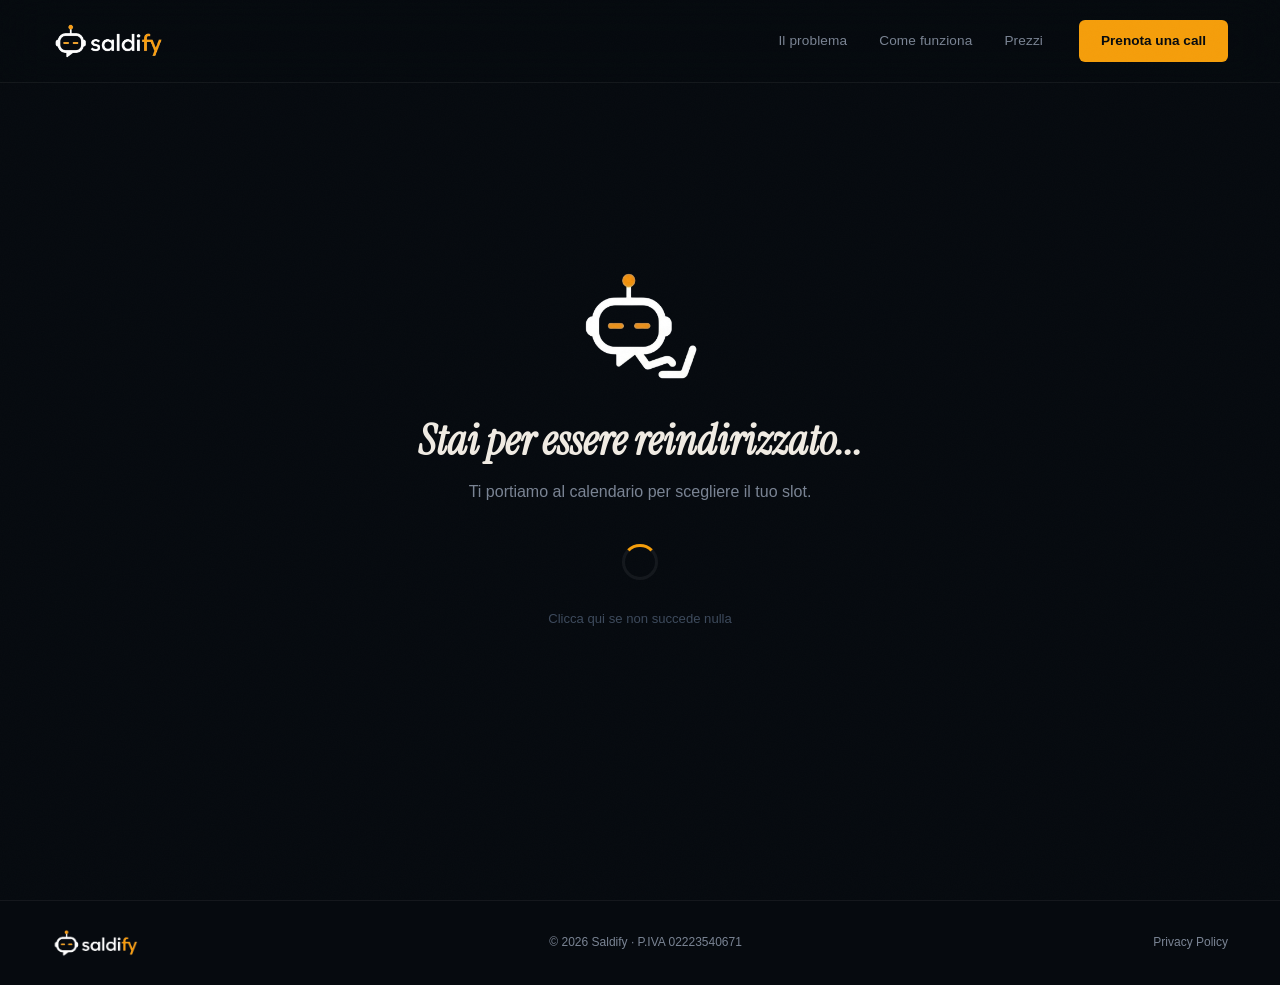
==== commit 670606bf: "Remove 'Termini' link from footer" ====
--- a/prenota.html
+++ b/prenota.html
@@ -117,7 +117,6 @@
     <span class="footer-copy">© 2026 Saldify · P.IVA 02223540671</span>
     <div class="footer-links">
       <a href="#">Privacy Policy</a>
-      <a href="#">Termini</a>
     </div>
   </footer>
 
